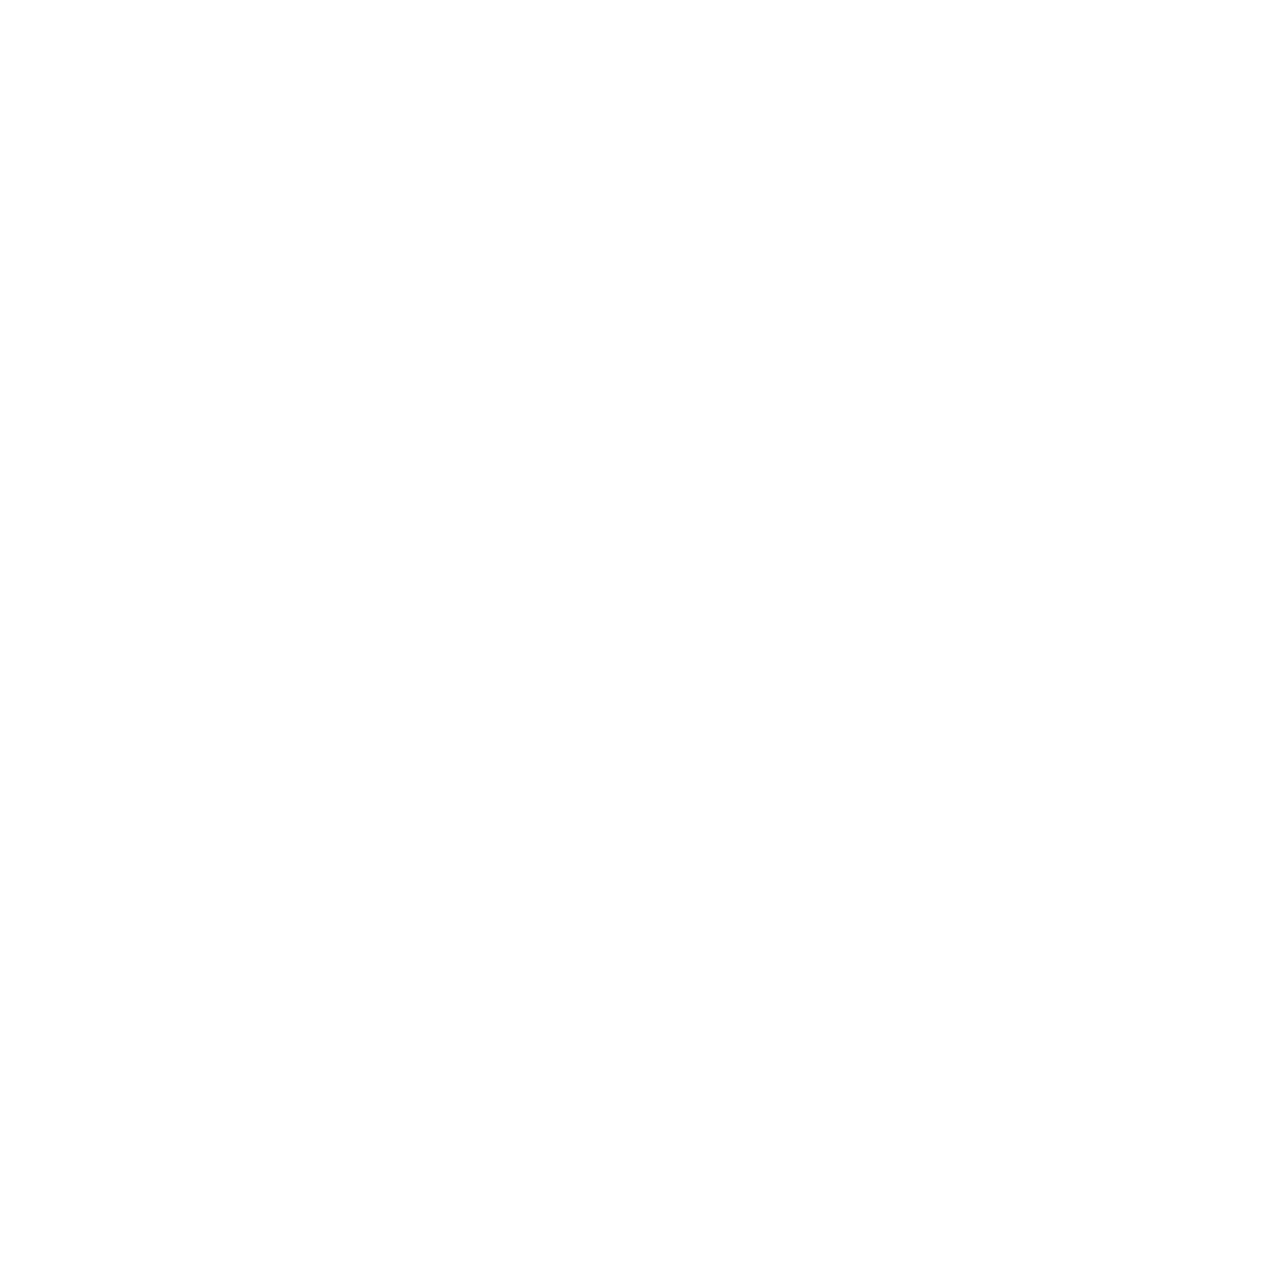
==== terminal.html @ b9cd5a39 "Update terminal.html" ====
<!DOCTYPE html>
<html>
<head>
  <link rel="stylesheet" type="text/css" href="styles.css">
  <script src="script.js"></script>
</head>
<body>
  <div id="background-animation">
    <svg xmlns="http://www.w3.org/2000/svg" viewBox="0 0 100 100"></svg>
  </div>
</body>
</html>
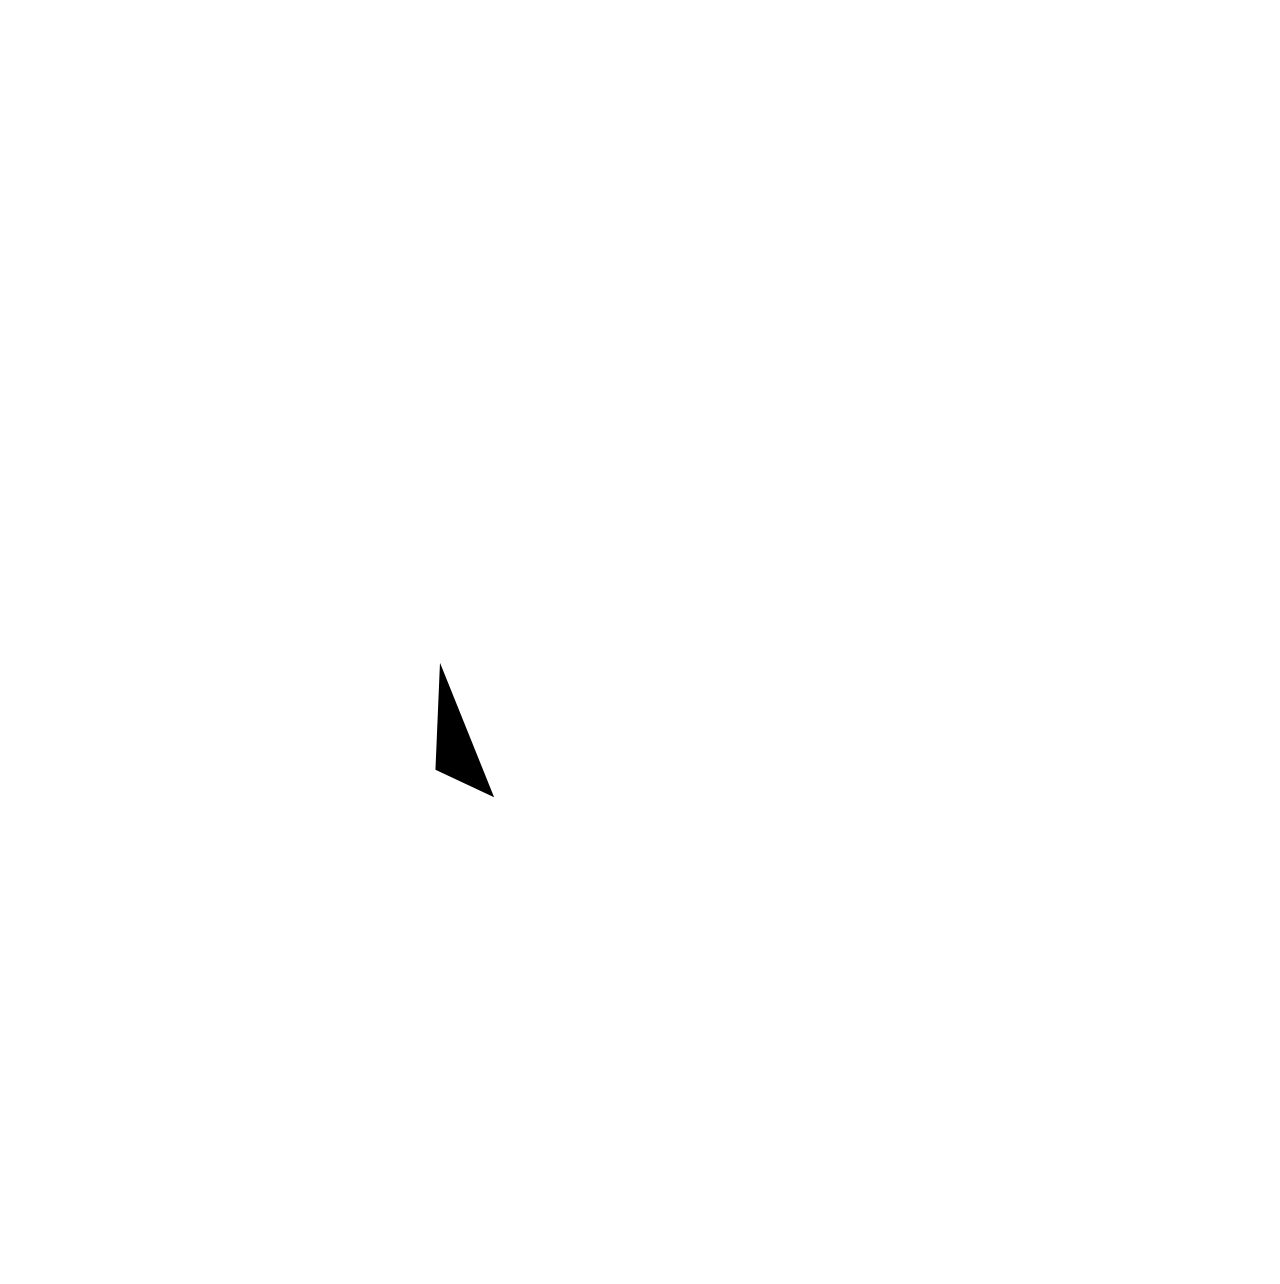
==== commit 51875769: "Update terminal.html" ====
--- a/terminal.html
+++ b/terminal.html
@@ -2,7 +2,7 @@
 <html>
 <head>
   <link rel="stylesheet" type="text/css" href="styles.css">
-  <script src="script.js"></script>
+  <script src="terminal.js"></script>
 </head>
 <body>
   <div id="background-animation">
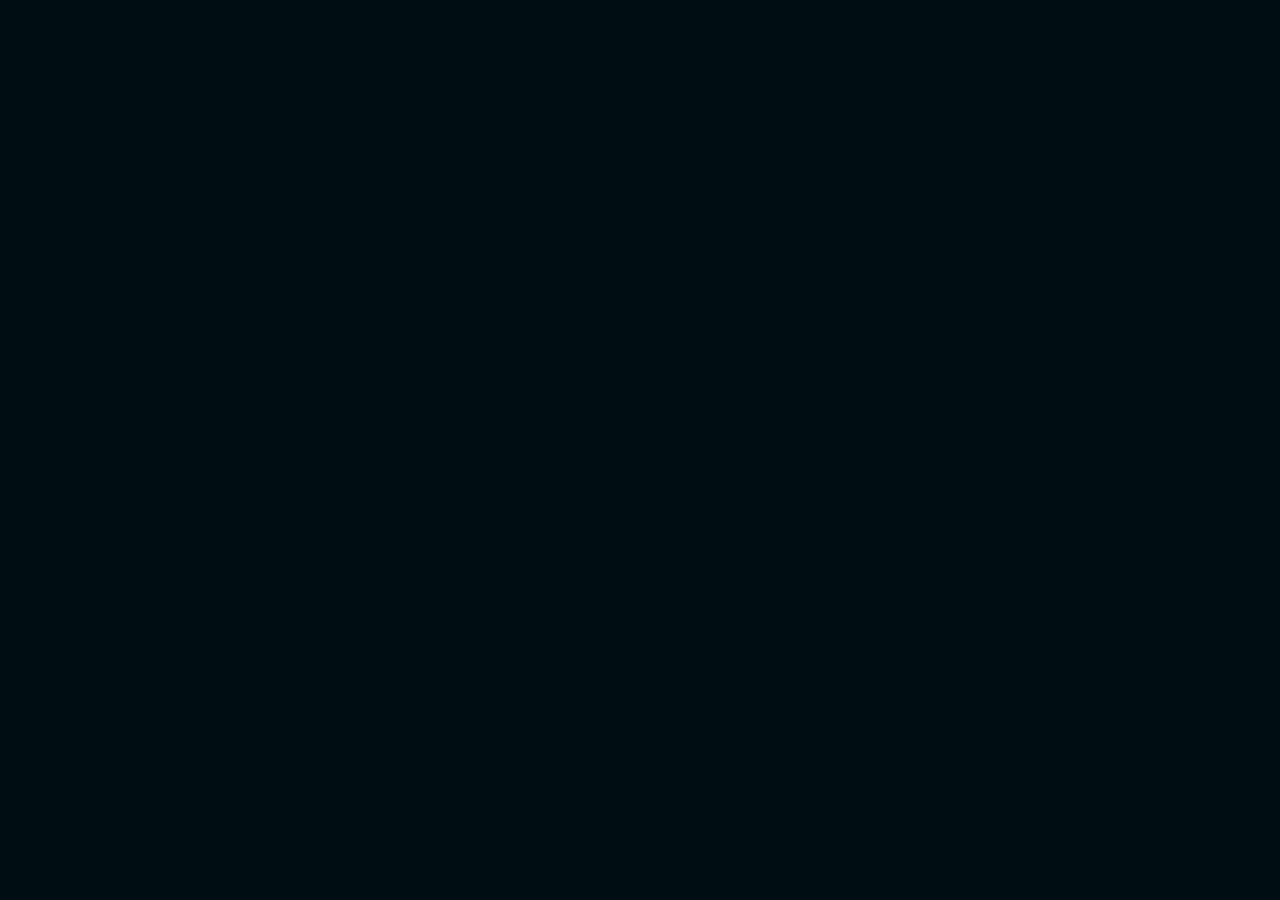
==== commit 05a83bcc: "Update terminal.html" ====
--- a/terminal.html
+++ b/terminal.html
@@ -1,7 +1,7 @@
 <!DOCTYPE html>
 <html>
 <head>
-  <link rel="stylesheet" type="text/css" href="styles.css">
+  <link rel="stylesheet" type="text/css" href="terminal.css">
   <script src="terminal.js"></script>
 </head>
 <body>
--- a/terminal.css
+++ b/terminal.css
@@ -0,0 +1,28 @@
+body {
+  background-color: #000e14;
+
+  overflow: hidden;
+}
+
+#background-animation {
+  position: fixed;
+  top: 0;
+  left: 0;
+  width: 100%;
+  height: 100%;
+  overflow: hidden;
+}
+
+.triangle {
+  fill: #000000;
+  animation: moveTriangle 4s linear infinite;
+}
+
+@keyframes moveTriangle {
+  0% {
+    transform: translate(0, 0);
+  }
+  100% {
+    transform: translate(100%, -100%);
+  }
+}
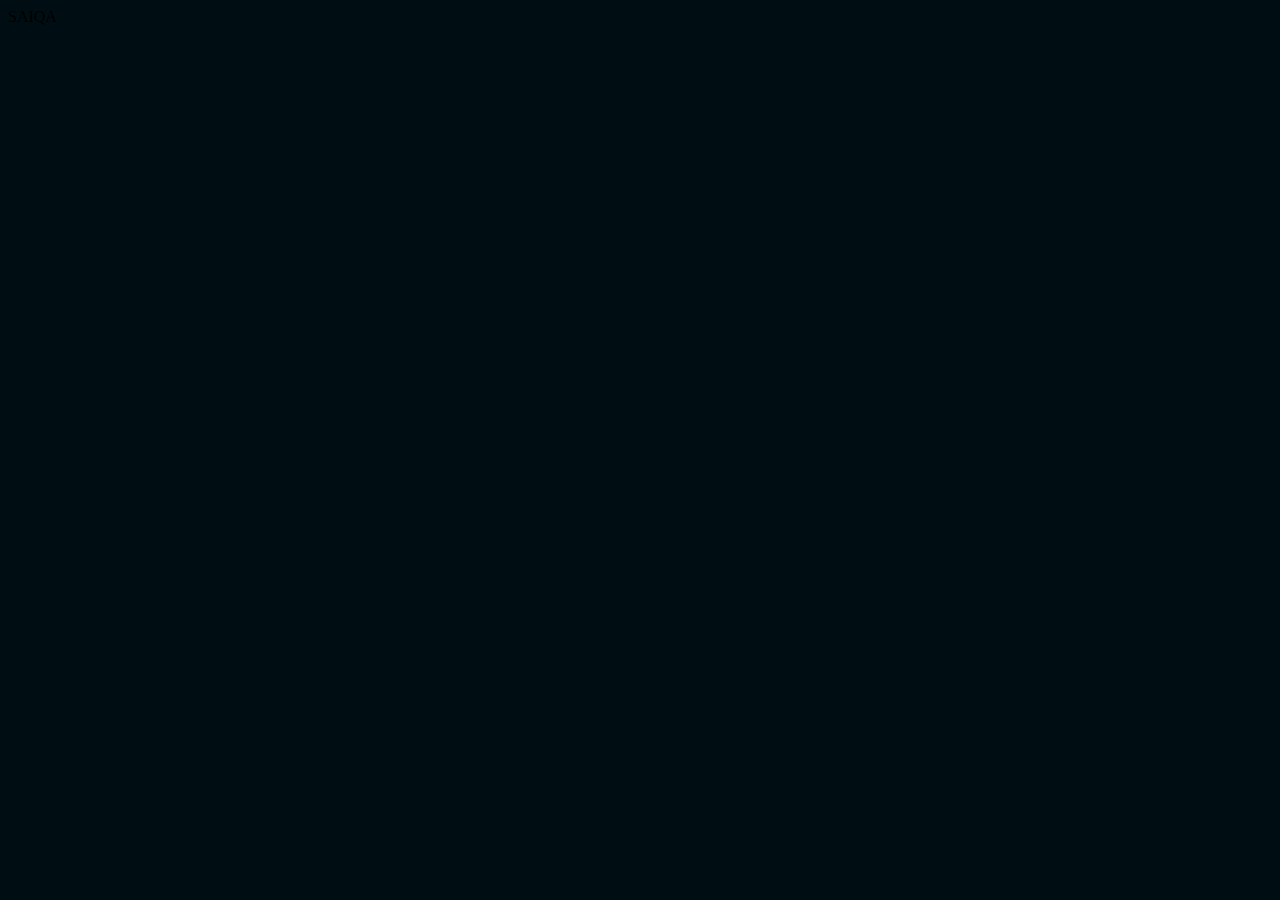
==== commit 2cd58eb1: "Update terminal.html" ====
--- a/terminal.html
+++ b/terminal.html
@@ -1,6 +1,7 @@
 <!DOCTYPE html>
 <html>
 <head>
+  <titel>SAIQA</titel>
   <link rel="stylesheet" type="text/css" href="terminal.css">
   <script src="terminal.js"></script>
 </head>
--- a/terminal.css
+++ b/terminal.css
@@ -13,16 +13,18 @@
   overflow: hidden;
 }
 
-.triangle {
-  fill: #000000;
-  animation: moveTriangle 4s linear infinite;
+polygon.triangle {
+  fill: #00ed1c;
+  opacity: 0;
+  transition: opacity 2s ease-in-out;
+}
+@keyframes fadeIn {
+  from { opacity: 0; }
+  to { opacity: 1; }
 }
 
-@keyframes moveTriangle {
-  0% {
-    transform: translate(0, 0);
-  }
-  100% {
-    transform: translate(100%, -100%);
-  }
+@keyframes fadeOut {
+  from { opacity: 1; }
+  to { opacity: 0; }
 }
+
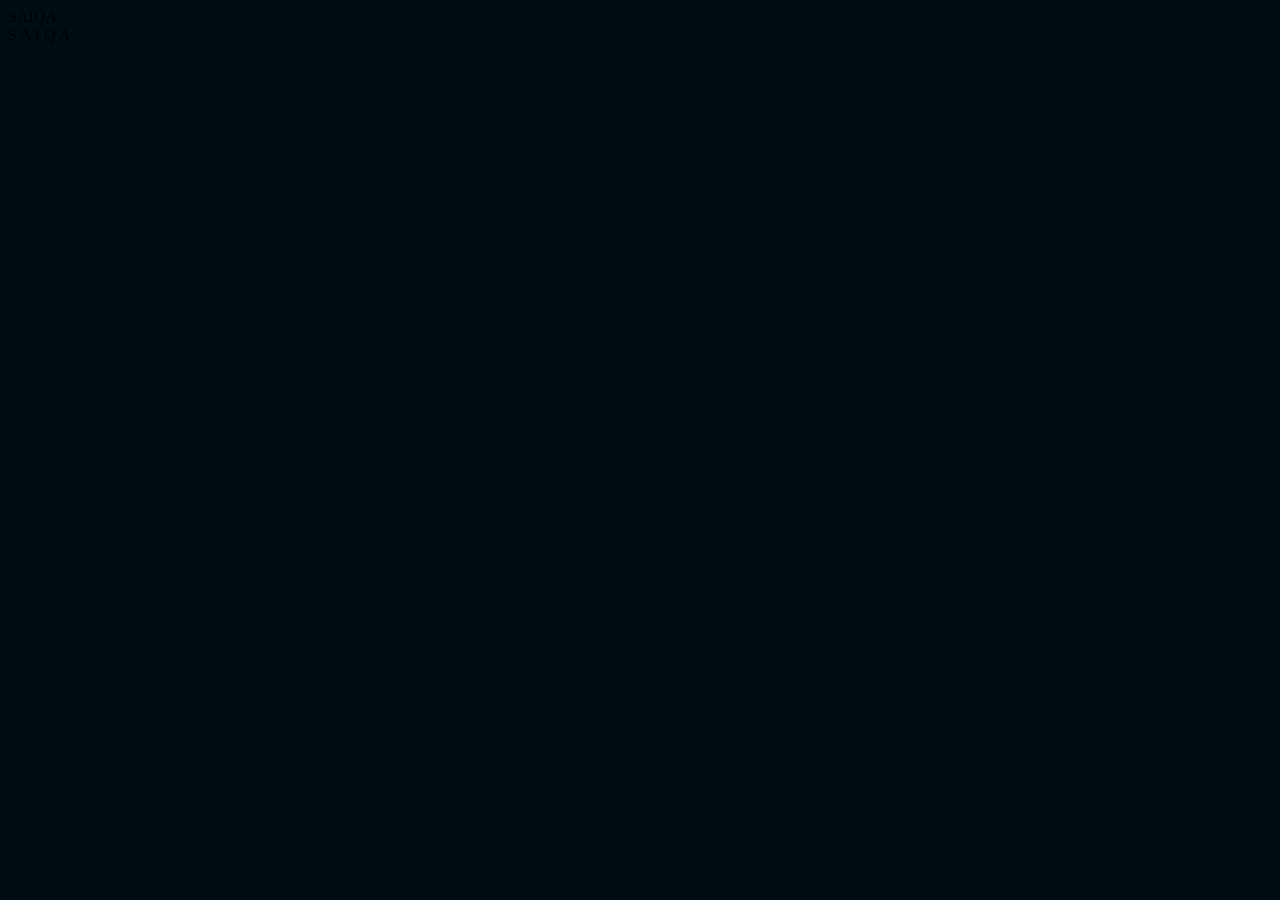
==== commit 6748a282: "Update terminal.html" ====
--- a/terminal.html
+++ b/terminal.html
@@ -9,5 +9,7 @@
   <div id="background-animation">
     <svg xmlns="http://www.w3.org/2000/svg" viewBox="0 0 100 100"></svg>
   </div>
+  <div class="saiqatxt glow">S A I Q A</div>
+  <div class="sshsaiqa"></div>
 </body>
 </html>
--- a/terminal.css
+++ b/terminal.css
@@ -1,6 +1,5 @@
 body {
   background-color: #000e14;
-
   overflow: hidden;
 }
 
@@ -13,11 +12,13 @@
   overflow: hidden;
 }
 
-polygon.triangle {
+.triangle {
   fill: #00ed1c;
   opacity: 0;
-  transition: opacity 2s ease-in-out;
+  transition: opacity 3s ease-in-out;
+  pointer-events: none;
 }
+
 @keyframes fadeIn {
   from { opacity: 0; }
   to { opacity: 1; }
@@ -27,4 +28,3 @@
   from { opacity: 1; }
   to { opacity: 0; }
 }
-
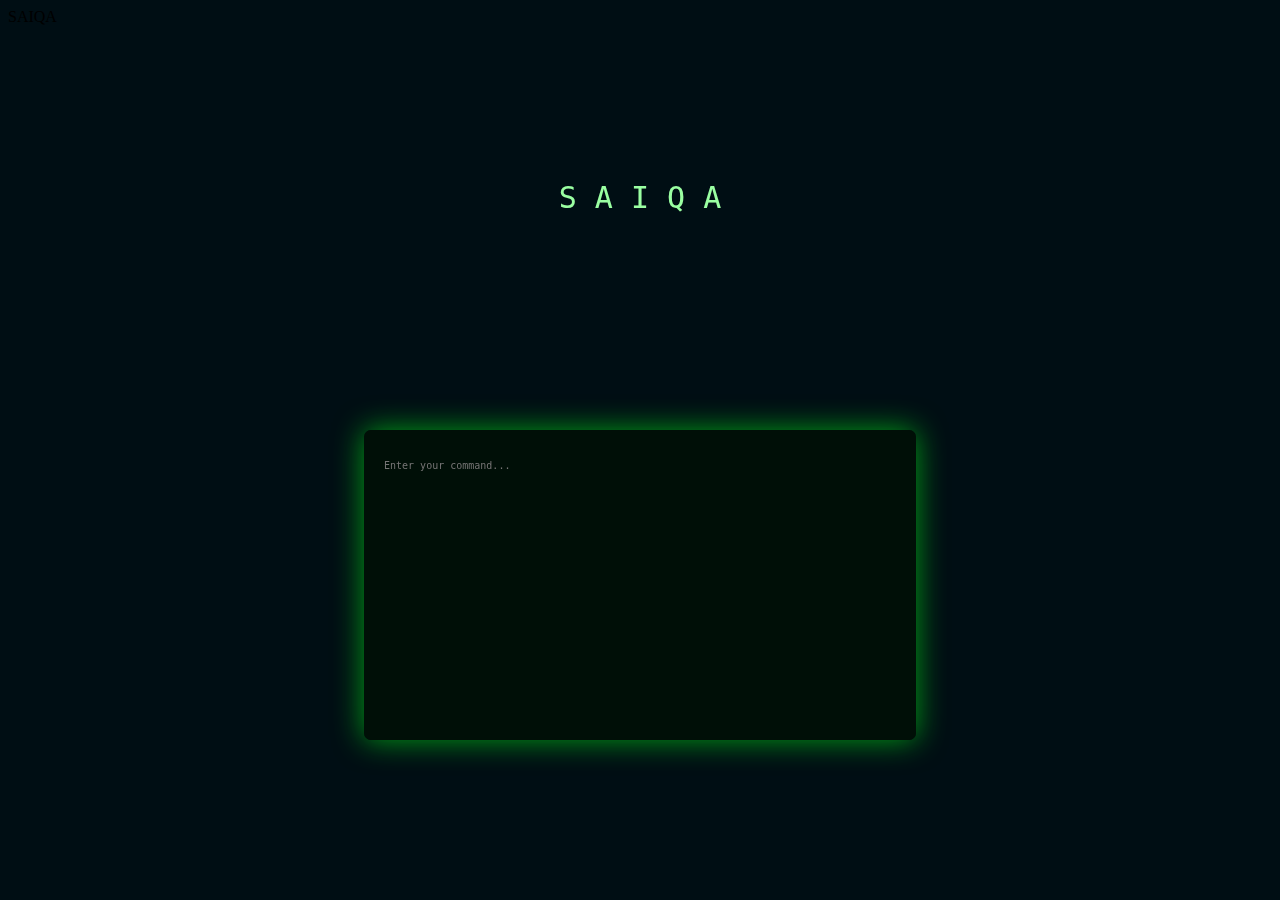
==== commit d90649fb: "Update terminal.html" ====
--- a/terminal.html
+++ b/terminal.html
@@ -10,6 +10,7 @@
     <svg xmlns="http://www.w3.org/2000/svg" viewBox="0 0 100 100"></svg>
   </div>
   <div class="saiqatxt glow">S A I Q A</div>
-  <div class="sshsaiqa"></div>
+  <div class="sshsaiqa">  <input type="text" id="input-field" class="input-field" placeholder="Enter your command...">
+  </div>
 </body>
 </html>
--- a/terminal.css
+++ b/terminal.css
@@ -28,3 +28,70 @@
   from { opacity: 1; }
   to { opacity: 0; }
 }
+
+.sshsaiqa {
+    position: absolute;
+    top: 65%;
+    left: 50%;
+    display: grid;
+    width: 40%;
+    height: 30%;
+    transform: translate(-50%, -50%);
+    background-color: rgba(0, 15, 2, 0.7);
+    color: #ffffff;
+    margin: 0 auto;
+    padding: 20px;
+    font-family: monospace;
+    font-size: 16px;
+    border-color: #00d335;
+    border-radius: 7px;
+    box-shadow: 0 0 30px rgba(0, 199, 24, 0.8);
+  }
+
+ .saiqatxt {
+     position: absolute;
+     top: 30%;
+     left: 50%;
+     display: grid;
+     overflow:auto
+     width: 20%;
+     height: 20%;
+     transform: translate(-50%, -50%);
+     color: #ffffff;
+     
+     margin: 0 auto;
+     padding: 20px;
+     font-family: monospace;
+     font-size: 20px;
+
+ }
+
+ .glow {
+  font-size: 30px;
+  color: #9affa2;
+  text-align: center;
+  -webkit-animation: glow 1s ease-in-out infinite alternate;
+  -moz-animation: glow 1s ease-in-out infinite alternate;
+  animation: glow 1s ease-in-out infinite alternate;
+}
+
+@-webkit-keyframes glow {
+  from {
+    text-shadow: 0 0 10px #fff, 0 0 20px #fff, 0 0 30px #01e6e6, 0 0 40px #00e61f, 0 0 50px #00e60c, 0 0 60px #00e600, 0 0 70px #00e660;
+  }
+  to {
+    text-shadow: 0 0 20px #fff, 0 0 30px #0ae003, 0 0 40px #4dffff, 0 0 50px #4dff5c, 0 0 60px #4dff5c, 0 0 70px #4dff91, 0 0 80px #4dffb5;
+  }
+}
+
+.input-field {
+  width: 100%;
+  height: 30px;
+  padding: 0px;
+  margin-top: 1x;
+  font-family: monospace;
+  font-size: 10px;
+  color: #ffffff;
+  background-color: transparent;
+  border: none;
+}
